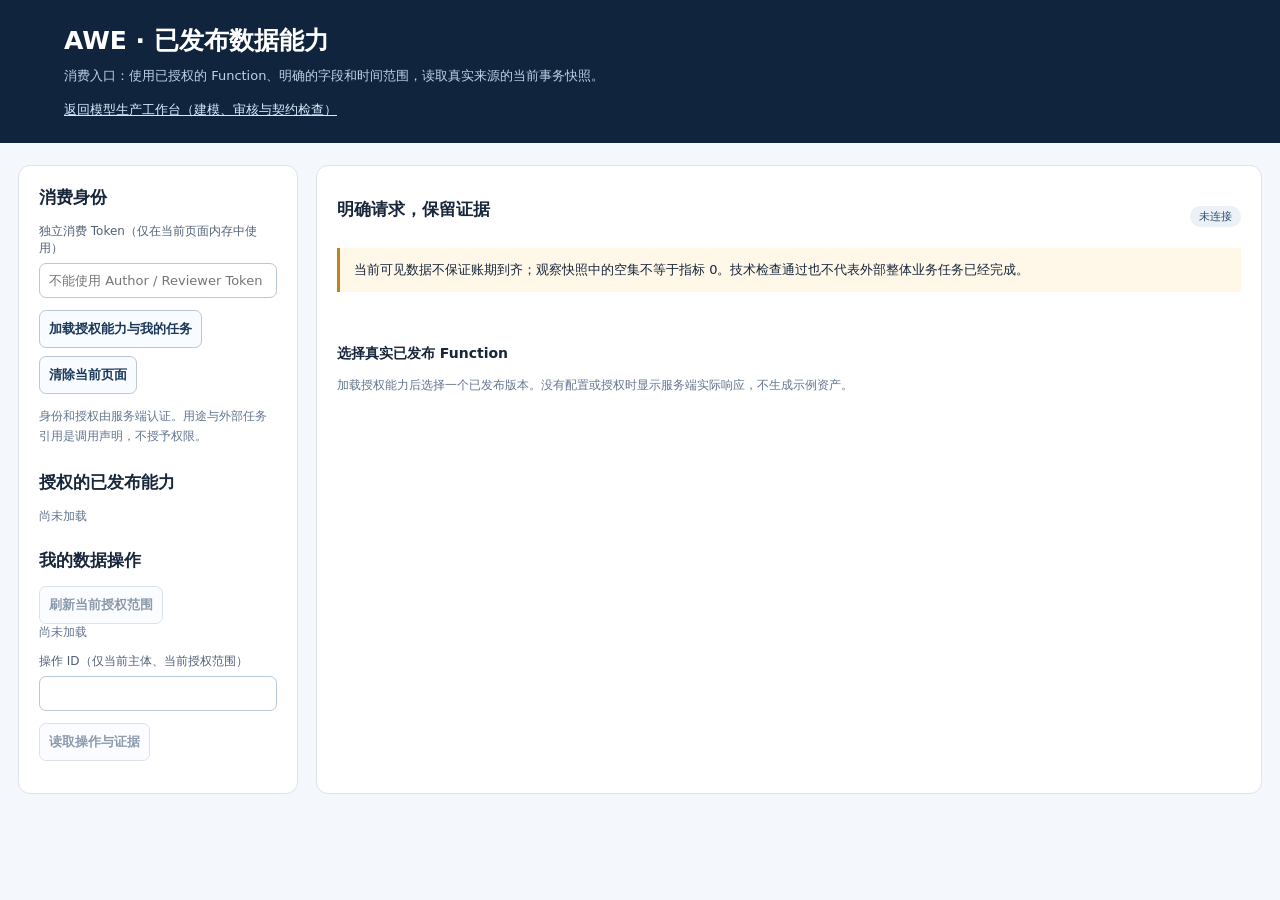
==== awe-registry/src/main/resources/static/consumption.html @ e8083dbd "feat: add governed Dataset extraction and data task evidence" ====
<!doctype html>
<html lang="zh-CN">
  <head>
    <meta charset="utf-8" />
    <meta name="viewport" content="width=device-width, initial-scale=1" />
    <title>AWE · 已发布数据能力</title>
    <style>
      :root {
        font-family: Inter, "Segoe UI", system-ui, sans-serif;
        color: #17263b;
        background: #f4f7fb;
      }
      * {
        box-sizing: border-box;
      }
      body {
        margin: 0;
      }
      header {
        padding: 24px max(24px, 5vw);
        color: #fff;
        background: #10253d;
      }
      header h1 {
        margin: 0 0 8px;
        font-size: 25px;
      }
      header p {
        margin: 0 0 12px;
        color: #bed1e7;
        line-height: 1.7;
        font-size: 13px;
      }
      a {
        color: #1257b2;
      }
      header a {
        color: #d9eaff;
        font-size: 13px;
      }
      main {
        max-width: 1440px;
        padding: 0 18px;
        margin: 22px auto;
      }
      .layout {
        display: grid;
        grid-template-columns: 280px minmax(0, 1fr);
        gap: 18px;
      }
      .panel {
        padding: 20px;
        background: #fff;
        border: 1px solid #dbe3ed;
        border-radius: 12px;
        min-width: 0;
      }
      h2 {
        margin: 0 0 14px;
        font-size: 17px;
      }
      h3 {
        margin: 20px 0 12px;
        font-size: 14px;
      }
      p {
        line-height: 1.7;
      }
      label {
        display: block;
        margin: 12px 0 6px;
        font-size: 12px;
        color: #516178;
      }
      input,
      select,
      button {
        font: inherit;
        font-size: 13px;
        border: 1px solid #b9c7d7;
        border-radius: 7px;
        padding: 9px;
      }
      input,
      select {
        width: 100%;
        background: #fff;
        color: #17263b;
      }
      input:read-only,
      input:disabled,
      select:disabled {
        background: #f3f6fa;
      }
      button {
        color: #1b385b;
        background: #f8fbff;
        cursor: pointer;
        font-weight: 600;
      }
      button:hover {
        background: #e8f1fb;
      }
      button:disabled {
        cursor: not-allowed;
        opacity: 0.5;
      }
      .primary {
        background: #1257b2;
        color: #fff;
        border-color: #1257b2;
      }
      .primary:hover {
        background: #0b468f;
      }
      .actions,
      .row {
        display: flex;
        flex-wrap: wrap;
        gap: 8px;
        align-items: center;
        margin: 12px 0;
      }
      .row {
        justify-content: space-between;
      }
      .grid {
        display: grid;
        grid-template-columns: repeat(2, minmax(0, 1fr));
        gap: 14px;
      }
      .section {
        margin-top: 24px;
      }
      .muted,
      .empty {
        color: #637590;
        font-size: 12px;
      }
      .callout {
        padding: 11px 14px;
        background: #f0f6fe;
        border-left: 3px solid #4e8aca;
        font-size: 13px;
      }
      .warn {
        background: #fff8e9;
        border-color: #bc861b;
      }
      .item {
        display: block;
        width: 100%;
        text-align: left;
        padding: 12px;
        margin: 8px 0;
        background: #fff;
        border-color: #e1e8f0;
        overflow-wrap: anywhere;
      }
      .item.active {
        border-color: #1257b2;
        background: #f0f6fe;
      }
      .item small {
        display: block;
        color: #637590;
        margin-top: 5px;
        font-weight: 400;
      }
      .fields {
        display: grid;
        grid-template-columns: repeat(auto-fit, minmax(180px, 1fr));
        gap: 8px;
      }
      .field {
        margin: 0;
        padding: 10px;
        border: 1px solid #dbe3ed;
        border-radius: 7px;
        overflow-wrap: anywhere;
      }
      .field input {
        width: auto;
        margin-right: 7px;
      }
      .badge {
        display: inline-block;
        padding: 3px 9px;
        border-radius: 12px;
        color: #2d506f;
        background: #ebf1f7;
        font-size: 11px;
      }
      .badge.good {
        color: #17613a;
        background: #e5f3eb;
      }
      .badge.warn {
        color: #795005;
        background: #fff1d6;
      }
      .badge.bad {
        color: #9a263b;
        background: #fee9ed;
      }
      .decisions {
        display: grid;
        grid-template-columns: repeat(4, minmax(0, 1fr));
        gap: 10px;
      }
      .decision {
        padding: 12px;
        background: #f5f8fc;
        border-radius: 8px;
      }
      .decision strong {
        display: block;
        font-size: 12px;
        margin-bottom: 8px;
      }
      #notice {
        margin: 12px 0;
        min-height: 20px;
        color: #4e5e71;
        font-size: 13px;
      }
      #notice.error {
        color: #af2538;
      }
      .table-wrap {
        overflow: auto;
      }
      table {
        width: 100%;
        border-collapse: collapse;
        font-size: 12px;
      }
      th,
      td {
        padding: 10px;
        border-bottom: 1px solid #dbe3ed;
        text-align: left;
        vertical-align: top;
        overflow-wrap: anywhere;
      }
      .metadata th {
        width: 165px;
      }
      .result-table th {
        background: #f0f5fb;
        white-space: nowrap;
      }
      .result-table th small {
        display: block;
        font-weight: 400;
        color: #637590;
      }
      pre {
        margin: 12px 0;
        padding: 14px;
        overflow: auto;
        white-space: pre-wrap;
        overflow-wrap: anywhere;
        max-height: 420px;
        background: #f5f8fb;
        border-radius: 8px;
        font-size: 12px;
      }
      details {
        margin-top: 16px;
      }
      summary {
        font-size: 13px;
        cursor: pointer;
        font-weight: 600;
      }
      .hidden {
        display: none !important;
      }
      @media (max-width: 880px) {
        .layout,
        .grid {
          grid-template-columns: 1fr;
        }
        .decisions {
          grid-template-columns: repeat(2, minmax(0, 1fr));
        }
      }
    </style>
    <script src="/exact-json.js" defer></script>
    <script src="/consumption.js" defer></script>
  </head>
  <body>
    <header>
      <h1>AWE · 已发布数据能力</h1>
      <p>消费入口：使用已授权的 Function、明确的字段和时间范围，读取真实来源的当前事务快照。</p>
      <a href="/">返回模型生产工作台（建模、审核与契约检查）</a>
    </header>
    <main>
      <div class="layout">
        <aside class="panel">
          <h2>消费身份</h2>
          <label for="consumerToken">独立消费 Token（仅在当前页面内存中使用）</label>
          <input
            id="consumerToken"
            type="password"
            autocomplete="off"
            placeholder="不能使用 Author / Reviewer Token"
          />
          <div class="actions">
            <button id="connectConsumer">加载授权能力与我的任务</button
            ><button id="clearConsumer">清除当前页面</button>
          </div>
          <p class="muted">身份和授权由服务端认证。用途与外部任务引用是调用声明，不授予权限。</p>
          <div class="section">
            <h2>授权的已发布能力</h2>
            <div id="capabilityList" class="empty">尚未加载</div>
          </div>
          <div class="section">
            <h2>我的数据操作</h2>
            <button id="refreshTasks" disabled>刷新当前授权范围</button>
            <div id="taskList" class="empty">尚未加载</div>
          </div>
          <label for="taskLookup">操作 ID（仅当前主体、当前授权范围）</label
          ><input id="taskLookup" autocomplete="off" />
          <div class="actions"><button id="openTask" disabled>读取操作与证据</button></div>
        </aside>
        <section class="panel">
          <div class="row">
            <h2>明确请求，保留证据</h2>
            <span id="sessionState" class="badge">未连接</span>
          </div>
          <p class="callout warn">
            当前可见数据不保证账期到齐；观察快照中的空集不等于指标
            0。技术检查通过也不代表外部整体业务任务已经完成。
          </p>
          <div id="notice" role="status" aria-live="polite"></div>
          <section id="requestPanel">
            <h3>选择真实已发布 Function</h3>
            <p id="capabilityEmpty" class="empty">
              加载授权能力后选择一个已发布版本。没有配置或授权时显示服务端实际响应，不生成示例资产。
            </p>
            <div id="capabilityDetails" class="hidden">
              <h3 id="capabilityHeading"></h3>
              <div id="capabilityPointers"></div>
              <details>
                <summary>能力范围、预算与限制</summary>
                <pre id="capabilityScope"></pre>
              </details>
              <h3>选择本次投影字段</h3>
              <div id="fieldChoices" class="fields"></div>
              <p class="muted">
                只显示服务端明确授权且非敏感的字段；没有自由 SQL、表达式或隐藏字段入口。
              </p>
              <div class="grid">
                <div>
                  <label for="rangeFrom">起点 from（包含；ISO 8601，明确 Z 或 ±HH:MM）</label
                  ><input
                    id="rangeFrom"
                    type="text"
                    autocomplete="off"
                    placeholder="请输入带时区的起点；不推断昨天或最新账期"
                  />
                </div>
                <div>
                  <label for="rangeTo">终点 to（不包含；ISO 8601，明确 Z 或 ±HH:MM）</label
                  ><input
                    id="rangeTo"
                    type="text"
                    autocomplete="off"
                    placeholder="请输入带时区的终点"
                  />
                </div>
              </div>
              <p id="timeScope" class="muted"></p>
              <div class="grid">
                <div>
                  <label for="consumerPurpose">服务端允许的用途声明</label
                  ><select id="consumerPurpose"></select>
                </div>
                <div>
                  <label>读取视图</label>
                  <p class="callout">
                    OBSERVED_SNAPSHOT · 当前事务可见范围；数据就绪仍为 UNKNOWN。
                  </p>
                </div>
              </div>
              <div class="grid">
                <div>
                  <label for="requestMaxRows">本次最大行数</label
                  ><input id="requestMaxRows" type="number" min="1" step="1" />
                </div>
                <div>
                  <label for="requestMaxBytes">本次最大行载荷字节数（UTF-8）</label
                  ><input id="requestMaxBytes" type="number" min="1" step="1" />
                </div>
              </div>
              <details>
                <summary>可选：关联外部任务</summary>
                <p class="muted">
                  仅关联外部责任方的任务，不保存或判定其完整流程、计划或整体完成状态。
                </p>
                <div class="grid">
                  <div>
                    <label for="externalIssuer">外部来源 issuer</label
                    ><input id="externalIssuer" maxlength="120" autocomplete="off" />
                  </div>
                  <div>
                    <label for="externalTaskId">外部任务 id</label
                    ><input id="externalTaskId" maxlength="240" autocomplete="off" />
                  </div>
                </div>
              </details>
              <label for="taskRequestKey"
                >幂等请求键（在途重试保留；收到终态后自动换键，新的点击读取新快照）</label
              ><input id="taskRequestKey" maxlength="120" autocomplete="off" />
              <div class="actions">
                <button id="newTaskKey">生成新请求键</button
                ><button id="previewTask">检查请求内容</button
                ><button id="submitTask" class="primary" disabled>提交一次受控取数</button>
              </div>
              <details id="requestPreview">
                <summary>实际提交的 DataTask v1</summary>
                <pre id="requestOutput">尚未生成请求；凭据不会写入请求正文。</pre>
              </details>
            </div>
          </section>
          <section id="taskDetail" class="hidden section">
            <div class="row">
              <h2 id="taskHeading">数据操作证据</h2>
              <span id="operationStatus" class="badge"></span>
            </div>
            <div class="actions"><button id="reloadTask">重新读取当前操作与载荷状态</button></div>
            <div id="decisionAxes" class="decisions"></div>
            <h3>本次数据结果</h3>
            <div id="resultSummary"></div>
            <div id="typedRows" class="table-wrap"></div>
            <details open>
              <summary>精确发布、输入范围和实际事务快照</summary>
              <div id="taskPointers"></div>
              <pre id="taskScope"></pre>
            </details>
            <details>
              <summary>来源 Gate 与本次验证</summary>
              <pre id="taskVerification"></pre>
            </details>
            <details open>
              <summary>验证范围与已知限制</summary>
              <div id="taskLimitations"></div>
            </details>
            <details>
              <summary>服务端留存的操作证据（不重复展开行载荷）</summary>
              <pre id="taskEvidence"></pre>
            </details>
          </section>
        </section>
      </div>
    </main>
  </body>
</html>
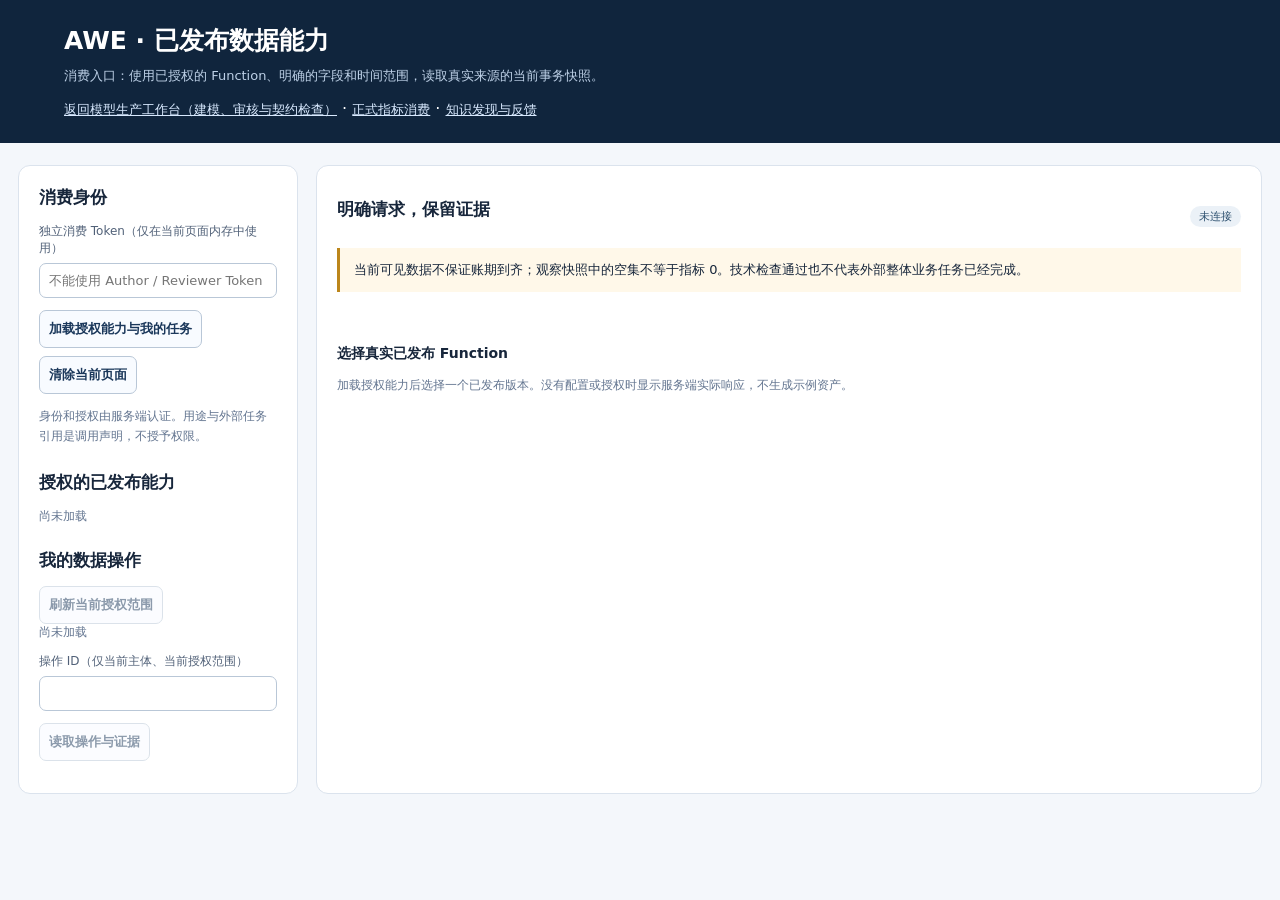
==== commit 8e5b6b69: "feat: connect executable data capabilities to production admission" ====
--- a/awe-registry/src/main/resources/static/consumption.html
+++ b/awe-registry/src/main/resources/static/consumption.html
@@ -294,7 +294,9 @@
     <header>
       <h1>AWE · 已发布数据能力</h1>
       <p>消费入口：使用已授权的 Function、明确的字段和时间范围，读取真实来源的当前事务快照。</p>
-      <a href="/">返回模型生产工作台（建模、审核与契约检查）</a>
+      <a href="/">返回模型生产工作台（建模、审核与契约检查）</a> ·
+      <a href="/metric-consumption.html">正式指标消费</a> ·
+      <a href="/knowledge.html">知识发现与反馈</a>
     </header>
     <main>
       <div class="layout">
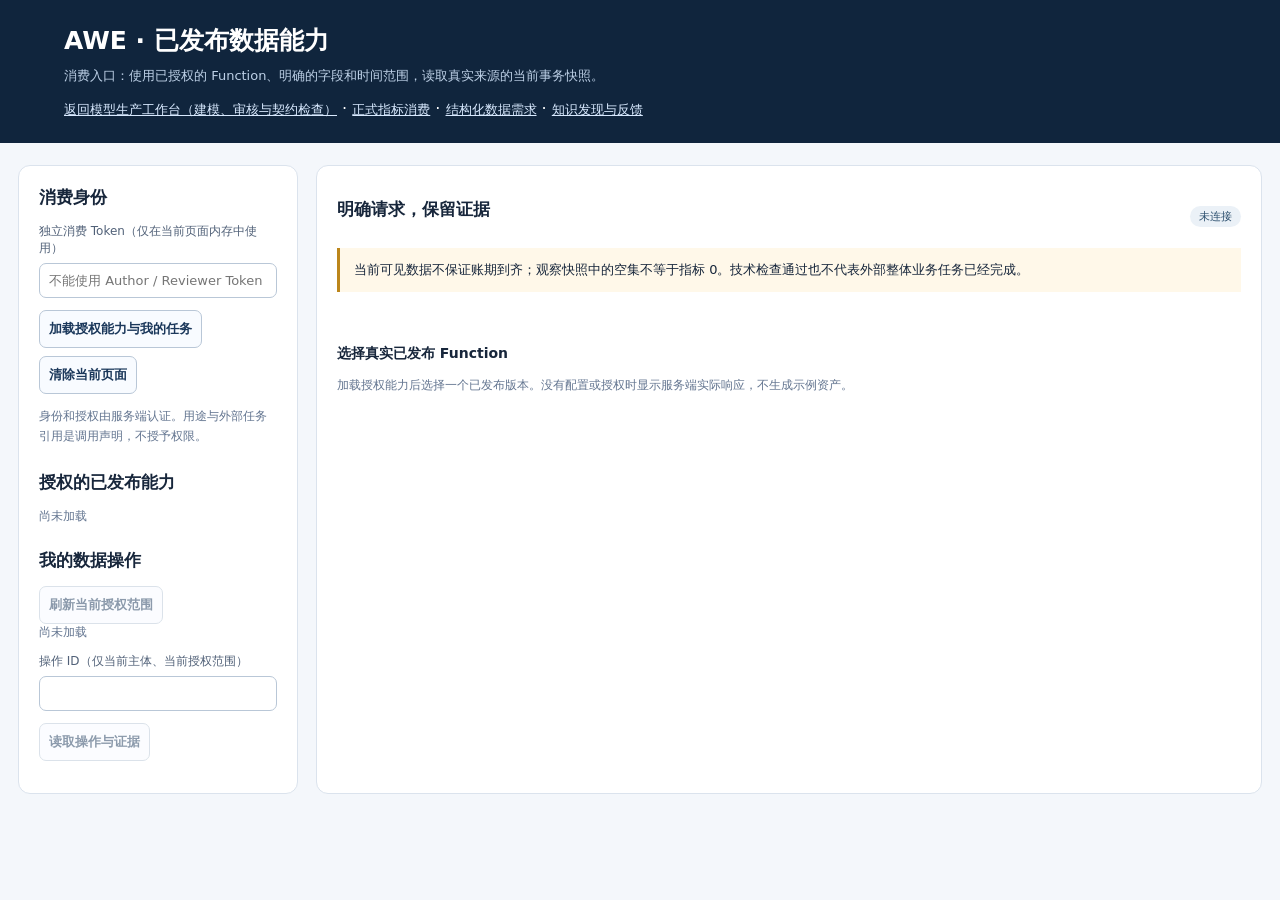
==== commit a03e4ace: "feat: plan semantic requirements and govern registered warehouse SQL" ====
--- a/awe-registry/src/main/resources/static/consumption.html
+++ b/awe-registry/src/main/resources/static/consumption.html
@@ -296,6 +296,7 @@
       <p>消费入口：使用已授权的 Function、明确的字段和时间范围，读取真实来源的当前事务快照。</p>
       <a href="/">返回模型生产工作台（建模、审核与契约检查）</a> ·
       <a href="/metric-consumption.html">正式指标消费</a> ·
+      <a href="/semantic-requirements.html">结构化数据需求</a> ·
       <a href="/knowledge.html">知识发现与反馈</a>
     </header>
     <main>
